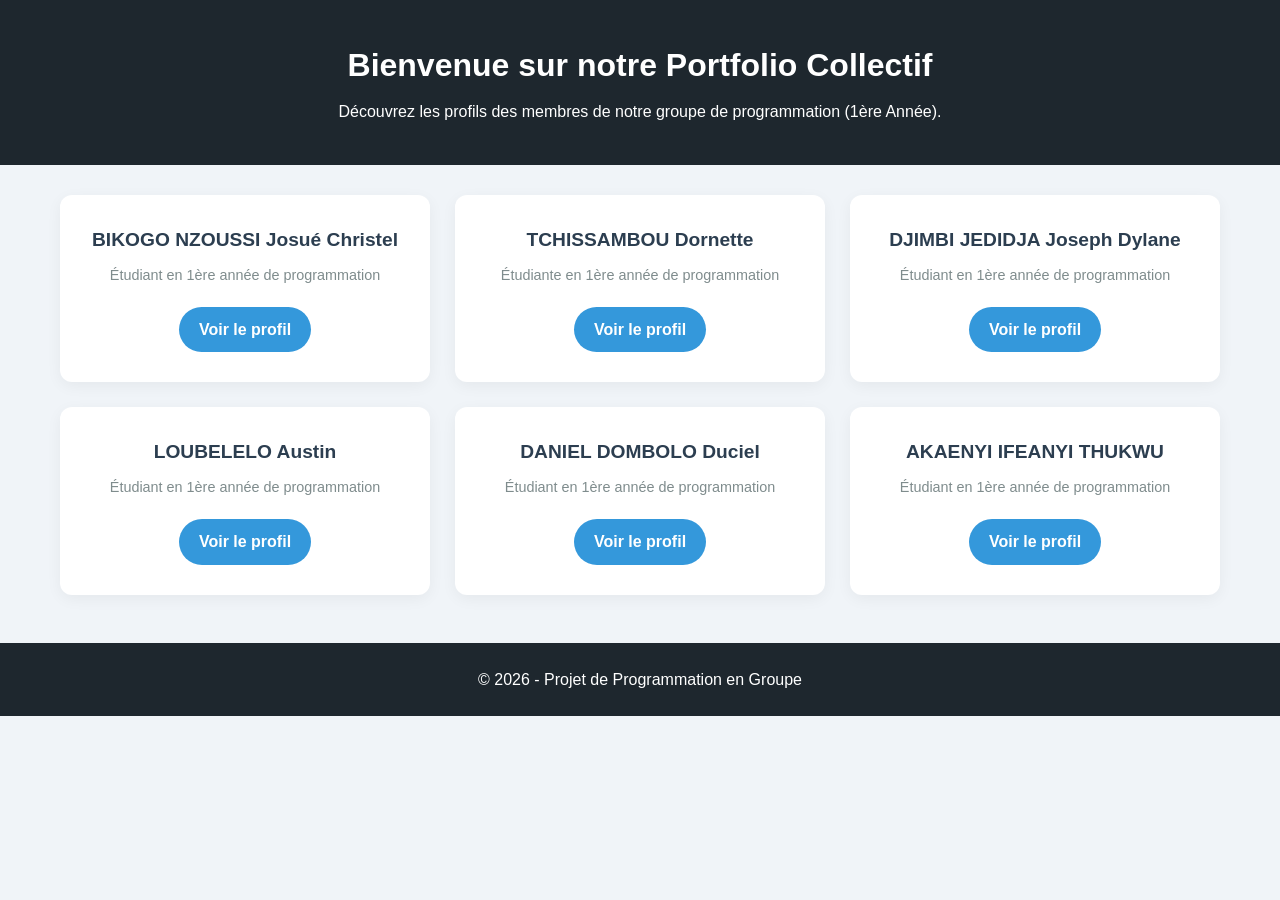
==== index.html @ e811215d "Add files via upload" ====
<!DOCTYPE html>
<html lang="fr">
<head>
    <meta charset="UTF-8">
    <meta name="viewport" content="width=device-width, initial-scale=1.0">
    <title>Notre Portfolio Collectif</title>
    <link rel="stylesheet" href="Groupe.css">
</head>
<body>

    <header>
        <h1>Bienvenue sur notre Portfolio Collectif</h1>
        <p>Découvrez les profils des membres de notre groupe de programmation (1ère Année).</p>
    </header>

    <main class="container">
        
        <div class="card">
            <h2>BIKOGO NZOUSSI Josué Christel</h2>
            <p>Étudiant en 1ère année de programmation</p>
            <a href="membres/josue.html" class="btn">Voir le profil</a>
        </div>

        <div class="card">
            <h2>TCHISSAMBOU Dornette</h2>
            <p>Étudiante en 1ère année de programmation</p>
            <a href="membres/dornette.html" class="btn">Voir le profil</a>
        </div>

        <div class="card">
            <h2>DJIMBI JEDIDJA Joseph Dylane</h2>
            <p>Étudiant en 1ère année de programmation</p>
            <a href="membres/joseph.html" class="btn">Voir le profil</a>
        </div>

        <div class="card">
            <h2>LOUBELELO Austin</h2>
            <p>Étudiant en 1ère année de programmation</p>
            <a href="membres/austin.html" class="btn">Voir le profil</a>
        </div>

        <div class="card">
            <h2>DANIEL DOMBOLO Duciel</h2>
            <p>Étudiant en 1ère année de programmation</p>
            <a href="membres/duciel.html" class="btn">Voir le profil</a>
        </div>

        <div class="card">
            <h2>AKAENYI IFEANYI THUKWU</h2>
            <p>Étudiant en 1ère année de programmation</p>
            <a href="membres/ifeanyi.html" class="btn">Voir le profil</a>
        </div>

    </main>

    <footer>
        <p>&copy; 2026 - Projet de Programmation en Groupe</p>
    </footer>

</body>
</html>
---- Groupe.css ----
* {
    box-sizing: border-box;
    margin: 0;
    padding: 0;
}

body {
    font-family: 'Segoe UI', Tahoma, Geneva, Verdana, sans-serif;
    line-height: 1.6;
    background-color: #f0f4f8;
    color: #333;
}

header {
    background-color: #1e272e;
    color: #ffffff;
    text-align: center;
    padding: 2.5rem 1rem;
}

header h1 {
    margin-bottom: 0.5rem;
}

footer {
    background-color: #1e272e;
    color: #ffffff;
    text-align: center;
    padding: 1.5rem;
    margin-top: 3rem;
}

/* Grille accueil */
.container {
    display: grid;
    grid-template-columns: repeat(auto-fit, minmax(280px, 1fr));
    gap: 25px;
    max-width: 1200px;
    margin: 30px auto;
    padding: 0 20px;
}

/* Cartes d'accueil */
.card {
    background: #ffffff;
    border-radius: 12px;
    box-shadow: 0 4px 15px rgba(0, 0, 0, 0.05);
    padding: 30px 20px;
    text-align: center;
}

.card h2 {
    font-size: 1.2rem;
    color: #2c3e50;
    margin-bottom: 8px;
}

.card p {
    color: #7f8c8d;
    font-size: 0.9rem;
    margin-bottom: 20px;
}

/* Boutons */
.btn {
    display: inline-block;
    background-color: #3498db;
    color: white;
    text-decoration: none;
    padding: 10px 20px;
    border-radius: 25px;
    font-weight: bold;
}

.btn:hover {
    background-color: #2980b9;
}

.btn-back {
    display: inline-block;
    background-color: #7f8c8d;
    color: white;
    text-decoration: none;
    padding: 8px 15px;
    border-radius: 5px;
    margin-bottom: 15px;
}

/* Conteneur Profil */
.profile-container {
    max-width: 750px;
    margin: 30px auto;
    background: #ffffff;
    padding: 40px;
    border-radius: 12px;
    box-shadow: 0 4px 15px rgba(0, 0, 0, 0.05);
}

section {
    margin-bottom: 30px;
    padding-bottom: 20px;
    border-bottom: 1px solid #ecf0f1;
}

section h3 {
    color: #2c3e50;
    margin-bottom: 15px;
}

ul {
    padding-left: 20px;
}

ul li {
    margin-bottom: 10px;
}
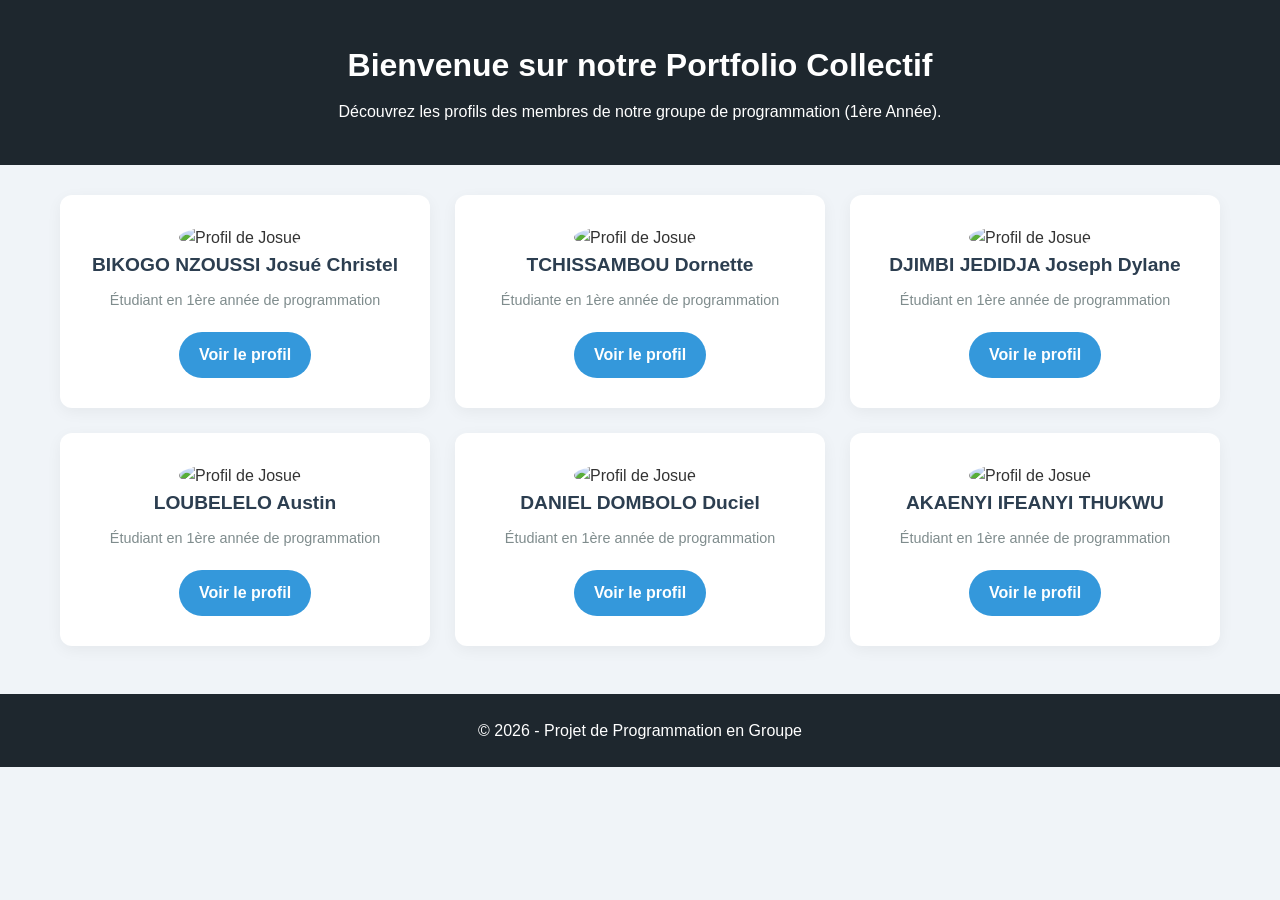
==== commit bb0bbcaa: "Add files via upload" ====
--- a/index.html
+++ b/index.html
@@ -16,36 +16,42 @@
     <main class="container">
         
         <div class="card">
+            <img src="C:\Users\HP\OneDrive\Desktop\ddr de html\145856997_296fe121-5dfa-43f4-98b5-db50019738a7.JPG" alt="Profil de Josué" style="width: 45px; height: 45px; border-radius: 50%; object-fit: cover; margin-right: 10px;">
             <h2>BIKOGO NZOUSSI Josué Christel</h2>
             <p>Étudiant en 1ère année de programmation</p>
             <a href="membres/josue.html" class="btn">Voir le profil</a>
         </div>
 
         <div class="card">
+            <img src="C:\Users\HP\OneDrive\Desktop\ddr de html\téléchargement.PNG" alt="Profil de Josué" style="width: 45px; height: 45px; border-radius: 50%; object-fit: cover; margin-right: 10px;">
             <h2>TCHISSAMBOU Dornette</h2>
             <p>Étudiante en 1ère année de programmation</p>
             <a href="membres/dornette.html" class="btn">Voir le profil</a>
         </div>
 
         <div class="card">
+            <img src="C:\Users\HP\OneDrive\Desktop\ddr de html\145856997_296fe121-5dfa-43f4-98b5-db50019738a7.JPG" alt="Profil de Josué" style="width: 45px; height: 45px; border-radius: 50%; object-fit: cover; margin-right: 10px;">
             <h2>DJIMBI JEDIDJA Joseph Dylane</h2>
             <p>Étudiant en 1ère année de programmation</p>
             <a href="membres/joseph.html" class="btn">Voir le profil</a>
         </div>
 
         <div class="card">
+            <img src="C:\Users\HP\OneDrive\Desktop\ddr de html\145856997_296fe121-5dfa-43f4-98b5-db50019738a7.JPG" alt="Profil de Josué" style="width: 45px; height: 45px; border-radius: 50%; object-fit: cover; margin-right: 10px;">
             <h2>LOUBELELO Austin</h2>
             <p>Étudiant en 1ère année de programmation</p>
             <a href="membres/austin.html" class="btn">Voir le profil</a>
         </div>
 
         <div class="card">
+            <img src="C:\Users\HP\OneDrive\Desktop\ddr de html\145856997_296fe121-5dfa-43f4-98b5-db50019738a7.JPG" alt="Profil de Josué" style="width: 45px; height: 45px; border-radius: 50%; object-fit: cover; margin-right: 10px;">
             <h2>DANIEL DOMBOLO Duciel</h2>
             <p>Étudiant en 1ère année de programmation</p>
             <a href="membres/duciel.html" class="btn">Voir le profil</a>
         </div>
 
         <div class="card">
+            <img src="C:\Users\HP\OneDrive\Desktop\ddr de html\145856997_296fe121-5dfa-43f4-98b5-db50019738a7.JPG" alt="Profil de Josué" style="width: 45px; height: 45px; border-radius: 50%; object-fit: cover; margin-right: 10px;">
             <h2>AKAENYI IFEANYI THUKWU</h2>
             <p>Étudiant en 1ère année de programmation</p>
             <a href="membres/ifeanyi.html" class="btn">Voir le profil</a>
